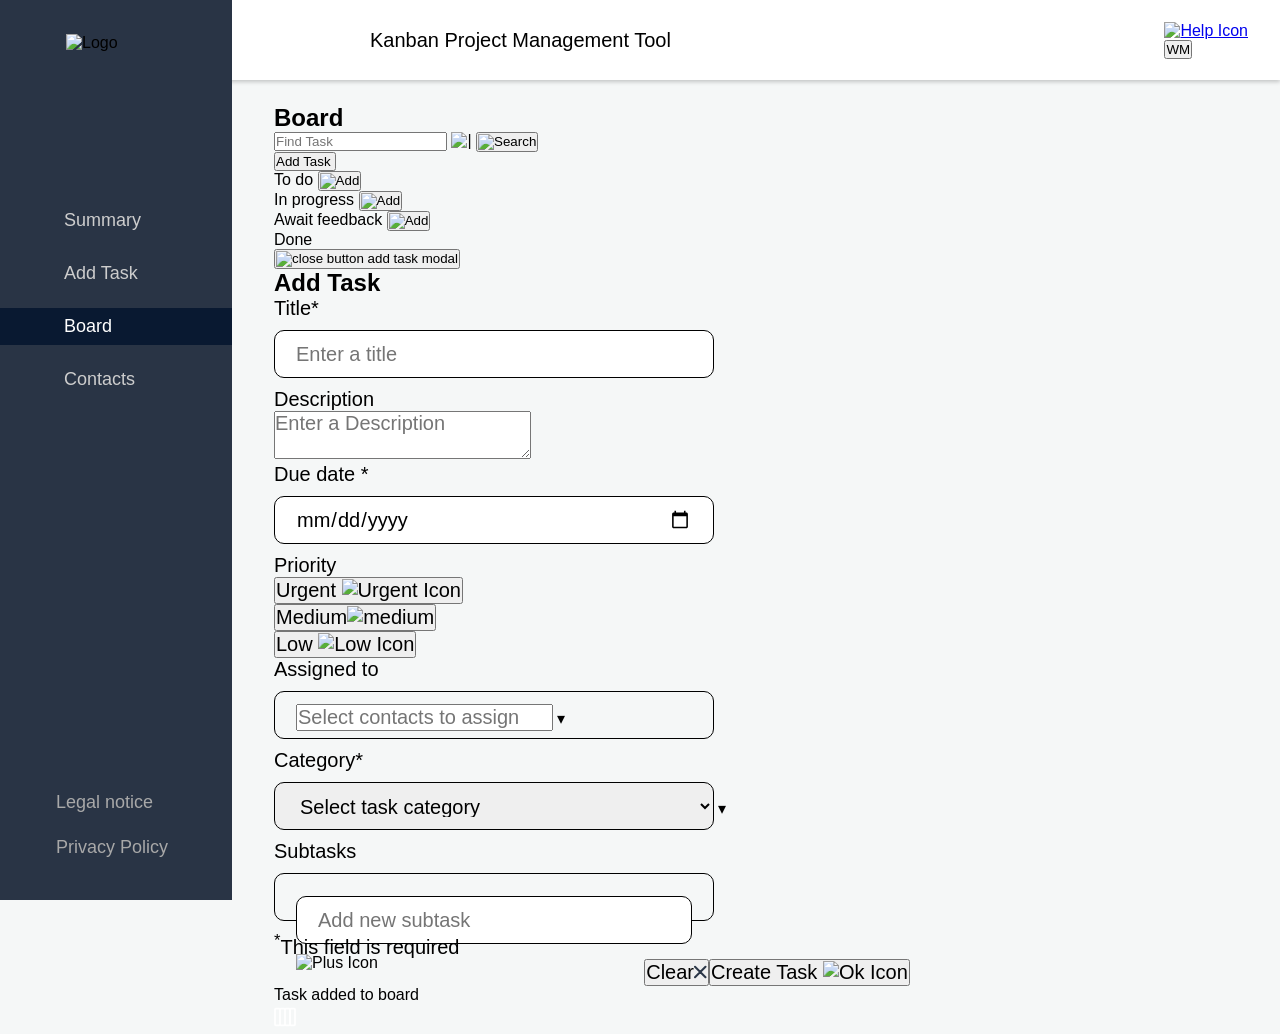
==== board.html @ de9bbe4c "delete wrong code by mistake" ====
<!DOCTYPE html>
<html lang="en">
  <head>
    <meta charset="UTF-8" />
    <meta name="viewport" content="width=device-width, initial-scale=1.0" />
    <title>Join - Board</title>
    <link rel="icon" href="../assets/img/logo/logo-dark.png" type="image/x-icon" />
    <link rel="stylesheet" href="./styles/colors.css">
    <link rel="stylesheet" href="./styles/board.css" />
    <link rel="stylesheet" href="./styles/big_card.css">
    <link rel="stylesheet" href="./styles/standard.css" />
    <link rel="stylesheet" href="./styles/board-card.css" />
    <link rel="stylesheet" href="./styles/board-drag-and-drop.css">
    <link rel="stylesheet" href="./styles/global.css" />
    <link rel="stylesheet" href="./styles/side_menu.css" />
    <link rel="stylesheet" href="./styles/add_task.css" />
    <link rel="stylesheet" href="./styles/media.css" />
    <link rel="stylesheet" href="./style.css" />
    <link rel="stylesheet" href="./styles/media-query-add-task.css" />
    <link rel="stylesheet" href="./styles/board-add-task-template.css" />
    <link rel="stylesheet" href="./styles/media-query-board.css" />
    <script src="./scripts/add-task-templates.js"></script>
    <script src="./scripts/firebase.js"></script>
    <script src="./scripts/input.js"></script>
    <script src="./scripts/side-menu.js"></script>
    <script src="./scripts/board-add-task-modal.js"></script>
    <script src="./scripts/board.js"></script>
    <script src="./scripts/big-card-templates.js"></script>
    <script src="./scripts/board-cards-templates.js"></script>
    <script src="./scripts/board-card.js"></script>
    <script src="./scripts/edit-add-task.js" defer></script>
    <script src="./scripts/big-card.js"></script>
    <script src="./scripts/board-drag-and-drop.js"></script>
    <script src="./script.js"></script>
    <script src="./scripts/add_task.js" defer></script>
    <script src="./scripts/add_task_button.js" defer></script>
    <script src="./scripts/edit-add-task-template.js"></script>
  </head>
  <body onload="loadTasksFromFirebase(); init();">
    <header>
      <!--Header content-->
      <div class="header-content">
        <div class="header-inner">
          <div class="logo-mobile d_none">
            <img src="./assets/img/logo/logo-dark.png" alt="Logo" />
          </div>
          <h1 class="header-title">Kanban Project Management Tool</h1>
          <div class="header-right">
            <div class="help-container" id="container-help">
              <a href="./help.html" class="help-icon">
                <img
                  src="./assets/img/icons/header-side-menu/help.png"
                  alt="Help Icon"
                />
              </a>
            </div>
            <div class="profile-container" id="container-profile">
              <button
                class="profile-btn"
                onclick="toggleProfileDropdown()"
                aria-label="Profile menu"
              >
                WM
              </button>
              <div id="dropdown-profile" class="profile-dropdown">
                <a href="./help.html" class="dropdown-item mobile-only d_none"
                  >Help</a
                >
                <a href="./legal-notice.html" class="dropdown-item">Legal Notice</a>
                <a href="./privacy-policy.html" class="dropdown-item">Privacy Policy</a>
                <a href="index.html" class="dropdown-item">Log out</a>
              </div>
            </div>
          </div>
        </div>
      </div>
   
  </header>
  <!--End of Header content-->
  <!--Side-menu-->
  <aside class="side-menu background-side-menu">
    <div class="logo-section">
      <img src="./assets/img/logo/logo-light.png" alt="Logo" class="logo-side-menu-img" />
    </div>

    <div class="menu-section">
      <a href="./summary.html" class="menu-item">
        <span class="menu-icon">
          <img src="./assets/img/icons/header-side-menu/summary.svg" alt="" />
        </span>
        <span>Summary</span>
      </a>
      <a href="./add_task.html" class="menu-item">
        <span class="menu-icon">
          <img src="./assets/img/icons/header-side-menu/add-task.svg" alt="" />
        </span>
        <span>Add Task</span>
      </a>
      <a href="./board.html" class="menu-item active">
        <span class="menu-icon">
          <img src="./assets/img/icons/header-side-menu/board.svg" alt="" />
        </span>
        <span>Board</span>
      </a>
      <a href="./add_contact.html" class="menu-item">
        <span class="menu-icon">
          <img src="./assets/img/icons/header-side-menu/contacts.svg" alt="" />
        </span>
        <span>Contacts</span>
      </a>
    </div>

    <div class="notice-side-menu">
      <a href="./legal-notice.html" class="menu-item menu-bottom">
        <span>Legal notice</span>
      </a>
      <a href="./privacy-policy.html" class="menu-item menu-bottom">
        <span>Privacy Policy</span>
      </a>
    </div>
  </aside>
  <!--End of Side-menu-->
  <main class="main-content">
    <section>
      <div class="header-board">
        <div class="header-title-container">
          <h1>Board</h1>
        </div>
        <div class="search-add-container">
          <div class="search-input-wrapper">
            <input type="text" id="searchInput" placeholder="Find Task" />
            <img class="search-divider" src="./assets/img/icons/board/search-line.svg" alt="|" />
            <button type="button" class="search-icon-btn" onclick="onSearchClick()">
              <img class="search-icon" src="./assets/img/icons/board/search.svg" alt="Search" />
            </button>
          </div>
          <button class="add-task-button" id="addTaskButton" onclick="showAddTask()">Add Task
            <img src="./assets/img/icons/board/add-task.svg" alt="">
          </button>
        </div>
        <button class="plus-add-task-button" id="plusAddTaskButton" onclick="showAddTask()" style="display:none;"
          aria-label="Add Task">
          <img src="./assets/img/icons/board/plus-add-task-mobile.svg" alt="Add Task" />
        </button>
      </div>
    </section>
    <section>
      <div class="drag-board">
        <div class="board-column" id="open">
          <div class="column-header">
            <span>To do</span>
            <button class="add-board-btn" onclick="addBoardTask('open')">
              <img src="./assets/img/icons/board/add-board.svg" alt="Add" />
            </button>
          </div>
          <div class="tasks-list" id="tasks-list-open"></div>
        </div>
        <div class="board-column" id="inprogress">
          <div class="column-header">
            <span>In progress</span>
            <button class="add-board-btn" onclick="addBoardTask('inprogress')">
              <img src="./assets/img/icons/board/add-board.svg" alt="Add" />
            </button>
          </div>
          <div class="tasks-list" id="tasks-list-inprogress"></div>
        </div>
        <div class="board-column" id="awaitfeedback">
          <div class="column-header">
            <span>Await feedback</span>
            <button class="add-board-btn" onclick="addBoardTask('awaitfeedback')">
              <img src="./assets/img/icons/board/add-board.svg" alt="Add" />
            </button>
          </div>
          <div class="tasks-list" id="tasks-list-awaitfeedback"></div>
        </div>
        <div class="board-column" id="done">
          <div class="column-header">
            <span>Done</span>
          </div>
          <!--rendered tasks -->
          <div class="tasks-list" id="tasks-list-done"></div>
        </div>
      </div>
    </section>
    <section>
      <!-- Modal für Add Task -->
      <div id="addTaskModal" class="add-task-modal">
        <div class="add-task-modal-content">
          <button class="add-task-modal-close padding-0" onclick="closeAddTaskModal()">
            <img src="./assets/img/icons/board/close.svg" alt="close button add task modal">
          </button>
          <div class="add-task-modal-inner" id="addTaskModalInner">
            <div class="wrapper flex flex-column align-center w-full max-w-1200">
              <div class="main-container w-full flex flex-column max-w-1200">
                <div class="add-task-section w-full max-w-1200 p-20 flex flex-column">
                  <div class="title-section w-full max-w-1200 flex">
                    <h1>Add Task</h1>
                  </div>
                  <form id="form-element" class="w-full flex flex-column ">
                    <div class="add-task-container w-full flex">
                      <div class="section-task-left w-full max-w-50">
                        <div class="title-task">
                          <p class="title-task font-bundle">Title<span class="star">*</span></p>
                          <label for="title-task" class="sr-only"></label>
                          <input
                            class="input-title-task font-bundle max-w-440 border-radius-10px input-bundle black-color"
                            id="title-task" name="title" type="text" placeholder="Enter a title">
                          <div class="error-container" id="title-error-border">
                            <div class="error-text d-none">This field is required</div>
                          </div>
                        </div>
                        <div class="decription-class">
                          <p class="font-bundle description-title">Description</p>
                          <label for="description" class="sr-only"></label>
                          <textarea class="textarea-task font-bundle w-full max-w-440 border-radius-10px"
                            name="description" id="task-description" placeholder="Enter a Description"></textarea>
                        </div>
                        <div class="date-task">
                          <p class="font-bundle w-full date">Due date <span class="star">*</span></p>
                          <label for="due-date" class="sr-only"></label>
                          <input class="font-bundle date-input-task input-bundle max-w-440 " id="task-date"
                            name="dueDate" type="date">
                          <div class="error-container" id="date-error-border">
                            <div id="error-info" class="error-text d-none">This field is required or the date in the
                              past</div>
                          </div>
                        </div>
                      </div>
                      <div class="pipe"></div>
                      <div class="section-task-right w-full max-w-50">
                        <p class="font-bundle">Priority</p>
                        <div class="btn-prio flex justify-start max-w-440">
                          <button id="urgent" class="font-bundle btn-prio-bundle border-radius-10px">Urgent <img
                              src="./assets/img/icons/add_task/urgent_icon.svg" alt="Urgent Icon"></button>
                          <button id="medium"
                            class="medium-btn btn-prio-bundle border-radius-10px font-bundle display-standard">Medium
                            <img id="medium-icon" src="./assets/img/icons/add_task/prio_medium_orange.svg"
                              alt="medium"></button>
                          <button id="low" class="font-bundle btn-prio-bundle border-radius-10px">Low <img
                              src="./assets/img/icons/add_task/low_Icon.svg" alt="Low Icon"></button>
                        </div>
                        <!-- Assigned -->
                        <div class="assigned-to">
                          <label class="font-bundle assigned-to">Assigned to</label>
                          <div class="custom-dropdown w-full" onclick="handleDropdownClick(event)">
                            <div
                              class="dropdown-input max-w-440 border-radius-10px input-bundle flex align-center justify-between bg-white"
                              onclick="toggleDropdown(event)">
                              <input class="font-bundle input-field" type="text" placeholder="Select contacts to assign"
                                id="search-input">
                              <span class="arrow">&#9662;</span>
                            </div>
                            <div class="dropdown-list w-full bg-white" id="contactList">
                              <div class="contact-item flex align-center justify-between border-radius-10px"></div>
                            </div>
                          </div>
                          <div id="selectedContacts" class="contact-selected flex"></div>
                        </div>
                        <div class="category-task select-wrapper">
                          <p class="font-bundle m-top">Category<span class="star">*</span></p>
                          <div class="select-container w-full max-w-440 black-color">
                            <select class="font-bundle input-bundle max-w-440 category-text black-color" name="category"
                              id="task-category" onfocus="rotateCategoryArrow(true)"
                              onblur="rotateCategoryArrow(false)">
                              <option value="" disabled selected hidden>Select task category</option>
                              <option value="Technical Task">Technical Task</option>
                              <option value="User Story">User Story</option>
                              <option value="Reminder Task">Reminder Task</option>
                            </select>
                            <span class="arrow p-16 " id="category-arrow">&#9662;</span>
                          </div>
                        </div>
                        <div class="subtask-container">
                          <p class="font-bundle m-top">Subtasks</p>
                          <!-- Zustand 1 -->
                          <div id="subtask-initial"
                            class="subtask-input-box input-bundle max-w-440 black-color flex align-center justify-between bg-white"
                            onclick="showSubtaskInput()">
                            <input class="add-subtask-input input-bundle font-bundle" type="text"
                              placeholder="Add new subtask" readonly>
                            <span id="open-subtask" class="icon plus">
                              <img src="assets/img/icons/add_task/add.svg" alt="Plus Icon">
                            </span>
                          </div>
                          <!-- Zustand 2 -->
                          <div id="subtask-active" class="subtask-input-box input-bundle max-w-440 d-none">
                            <input class="input-second font-bundle" type="text" id="subtask-input-second"
                              placeholder="Add new subtask">
                            <div class="icon-subtask-container display-standard">
                              <span id="cancel-subtask" class="icon cancel" onclick="cancelSubtaskInput()">
                                <img class="icon-task" src="assets/img/icons/add_task/delete.svg" alt="Cancel Icon">
                              </span>
                              <span id="confirm-subtask" class="icon confirm" onclick="confirmSubtaskInput()">
                                <img class="icon-task" src="assets/img/icons/add_task/check_noir.svg"
                                  alt="Confirm Icon">
                              </span>
                            </div>
                          </div>
                        </div>
                        <div id="subtask-output" class="output-subtask"></div>
                      </div>
                    </div>
                    <div class="section-task-under">
                      <div class="star-required flex justify-start align-center w-full">
                        <p class="required-task-text font-bundle"><sup class="star">*</sup>This field is required</p>
                      </div>
                    </div>
                    <div class="btn-clear-task-container display-standard w-full">
                      <button
                        class="btn-addtask-clear font-bundle display-standard w-full border-radius-10px p-16 bg-white"
                        type="reset" onclick="resetFormState()">Clear
                        <svg class="icon-close" width="13" height="14" viewBox="0 0 13 14" fill="none"
                          xmlns="http://www.w3.org/2000/svg">
                          <path
                            d="M6.24959 6.99984L11.4926 12.2428M1.00659 12.2428L6.24959 6.99984L1.00659 12.2428ZM11.4926 1.75684L6.24859 6.99984L11.4926 1.75684ZM6.24859 6.99984L1.00659 1.75684L6.24859 6.99984Z"
                            stroke="#2A3647" stroke-width="2" stroke-linecap="round" stroke-linejoin="round" />
                        </svg>
                      </button>
                      <button class="btn-addtask-create font-bundle w-full border-radius-10px p-16 white-color"
                        type="submit">Create Task
                        <img class="icon-task" src="assets/img/icons/add_task/check.svg" alt="Ok Icon">
                      </button>
                    </div>
                  </form>
                </div>
              </div>
            </div>
            <!-- End add Task section -->
          </div>
        </div>
      </div>
    </section>
    <section>
      <div id="task-message" class="task-message hidden">
        <div class="task-successful-info">
          <p class="task-successful-info-text">Task added to board</p>
          <svg width="22" height="26" viewBox="0 0 30 26" fill="none" xmlns="http://www.w3.org/2000/svg">
            <path
              d="M22.9575 2.73855L22.9575 23.1929C22.9569 23.7955 22.7173 24.3732 22.2912 24.7993C21.8651 25.2253 21.2874 25.465 20.6848 25.4656L16.1394 25.4656C15.5368 25.465 14.9591 25.2253 14.533 24.7993C14.1069 24.3732 13.8673 23.7955 13.8667 23.1929L13.8667 2.73855C13.8673 2.13597 14.1069 1.55825 14.533 1.13217C14.9591 0.706083 15.5368 0.466443 16.1394 0.465841L20.6848 0.46584C21.2874 0.466443 21.8651 0.706082 22.2912 1.13217C22.7173 1.55825 22.9569 2.13597 22.9575 2.73855ZM16.1394 23.1929L20.6848 23.1929L20.6848 2.73855L16.1394 2.73855L16.1394 23.1929ZM16.1394 2.73855L16.1394 23.1929C16.1388 23.7955 15.8992 24.3731 15.4731 24.7992C15.047 25.2253 14.4693 25.4649 13.8667 25.4655L9.32128 25.4655C8.71871 25.4649 8.14099 25.2253 7.7149 24.7992C7.28882 24.3731 7.04918 23.7954 7.04858 23.1928L7.04858 2.73852C7.04918 2.13595 7.28882 1.55823 7.7149 1.13214C8.14099 0.706058 8.71871 0.466423 9.32128 0.46582L13.8667 0.46582C14.4693 0.466422 15.047 0.706058 15.4731 1.13214C15.8992 1.55823 16.1388 2.13597 16.1394 2.73855ZM9.32128 23.1928L13.8667 23.1929L13.8667 2.73855L9.32128 2.73852L9.32128 23.1928ZM9.32128 2.73852L9.32128 23.1928C9.32068 23.7954 9.08104 24.3731 8.65496 24.7992C8.22887 25.2253 7.65115 25.4649 7.04858 25.4656L2.50317 25.4656C1.9006 25.4649 1.32288 25.2253 0.896793 24.7992C0.470708 24.3731 0.23107 23.7954 0.230469 23.1928L0.230468 2.73852C0.231069 2.13595 0.470707 1.55823 0.896792 1.13214C1.32288 0.706058 1.9006 0.466423 2.50317 0.46582L7.04858 0.46582C7.65115 0.466423 8.22887 0.706058 8.65496 1.13214C9.08104 1.55823 9.32068 2.13595 9.32128 2.73852ZM2.50317 23.1928L7.04858 23.1928L7.04858 2.73852L2.50317 2.73852L2.50317 23.1928Z"
              fill="white" />
            <path
              d="M29.7756 2.7388L29.7756 23.1931C29.775 23.7957 29.5354 24.3734 29.1093 24.7995C28.6832 25.2256 28.1055 25.4652 27.5029 25.4658L22.9575 25.4658C22.3549 25.4652 21.7772 25.2256 21.3511 24.7995C20.925 24.3734 20.6854 23.7955 20.6848 23.1929L20.6848 2.73855C20.6854 2.13597 20.925 1.5585 21.3511 1.13242C21.7772 0.706334 22.3549 0.466697 22.9575 0.466094L27.5029 0.466094C28.1055 0.466696 28.6832 0.706334 29.1093 1.13242C29.5354 1.5585 29.775 2.13622 29.7756 2.7388ZM22.9575 23.1929L27.5029 23.1931L27.5029 2.7388L22.9575 2.73855L22.9575 23.1929Z"
              fill="white" />
          </svg>
        </div>
      </div>
    </section>
  </main>

  <div id="big-card-container" class="d-none overlay-big-card" onclick="closeBigCardOverlay(event)">
    <div class="big-card-content"></div>
  </div>

  <div id="add-task-overlay" class="d-none overlay-add-task-big-card">
  <div class="add-task-content">
    <!-- dein Add-Task-Formular -->
    <div class="overlay-header">
      <button type="button" onclick="closeEditTaskOverlay()">X</button>
    </div>
    <!-- Rest vom Formular -->
  </div>
</div>



</body>

</html>
---- styles/standard.css ----
* {
    box-sizing: border-box;
    margin: 0;
    padding: 0;
    scroll-behavior: smooth;
}

@font-face {
    font-family: 'Inter';
    src: url('../assets/fonts/Inter-VariableFont_opsz\,wght.ttf') format('truetype');
}

body {
    font-family: 'Inter', sans-serif;
    background-color: #F5F7F7;
    text-decoration: none;
}

.d-none {
    display: none;
}

.display-standard {
    display: flex;
    justify-content: center;
    align-items: center;
}

/* css snippet addtask.html */
.font-bundle{
  font-size: 20px;
  font-family: 'Inter', sans-serif;
  font-weight: 400;
}
.input-bundle{
  width: 100%;
  max-width: 440px;
  height: 48px;
  border: 1px solid black;
  border-radius: 10px;
  margin:10px 0;
  padding:12px 21px;
}


/* Screenreader can read empty labels with this css style in label html */
.sr-only {
  position: absolute;
  width: 1px;
  height: 1px;
  padding: 0;
  overflow: hidden;
  clip: rect(0, 0, 0, 0);
  white-space: nowrap;
  border: 0;
}
---- styles/side_menu.css ----
/* Header styles */
.header-content {
    height: 80px;
    background-color: #ffffff;
    position: fixed;
    top: 0;
    left: 0;
    right: 0;
    z-index: 100;
    box-shadow: 0 2px 4px rgba(0, 0, 0, 0.2);
    display: flex;
    align-items: center;
    justify-content: center;
}

.header-inner {
    display: flex;
    align-items: center;
    justify-content: space-between;
    width: 100%;
    padding-left: calc(250px + 120px);
    padding-right: 32px;
}

.header-title {
    font-size: 20px;
    font-weight: 500;
    color: #000000;
    margin: 0;
}

.header-logo {
    height: 40px;
    width: auto;
}

.header-profile {
    display: flex;
    align-items: center;
    gap: 16px;
}

.profile-container {
    position: relative;
}

.help-container {
    position: relative;
}

.help-icon {
    cursor: pointer;
    transition: transform 0.3s ease;
}

.help-icon img {
    cursor: pointer;
    transition: transform 0.3s ease;
}

.help-icon img:hover {
    transform: scale(1.1);
}

.profile-img {
    width: 56px;
    height: 56px;
    border-radius: 50%;
    object-fit: cover;
    box-shadow: 0 0 0 3px #2A3647;
    cursor: pointer;
    display: block;
    flex-shrink: 0;
}

.profile-img:hover {
    background-color: #e2e6ec;
}

.profile-dropdown {
    position: absolute;
    top: 64px;
    right: 0;
    background-color: #2A3647;
    border-radius: 16px 0 16px 16px;
    padding: 4px;
    min-width: 96px;
    width: 120px;
    text-align: center;
    display: none;
    z-index: 300;
}

.profile-dropdown.show {
    display: block;
}

.help-dropdown {
    position: absolute;
    top: 52px;
    right: 0;
    background-color: #2A3647;
    border-radius: 16px 0 16px 16px;
    padding: 4px;
    min-width: 120px;
    width: 144px;
    text-align: center;
    display: none;
    z-index: 300;
}

.help-dropdown.show {
    display: block;
}

.dropdown-item {
    display: block;
    padding: 8px 16px;
    color: #CDCDCD;
    text-decoration: none;
    border-radius: 4px;
    transition: color 0.3s ease;
}

.dropdown-item:hover {
    color: white;
}


.side-menu {
    width: 232px;
    height: 100vh;
    position: fixed;
    top: 0;
    display: flex;
    flex-direction: column;
    z-index: 200;
    padding-top: 34px;
    padding-bottom: 34px;
}

.background-side-menu {
    background-color: #293445;
}

.logo-section {
    display: flex;
    justify-content: center;
    margin-bottom: 120px;
}

.logo-side-menu-img {
    width: 100px;
    height: 120px;
}

.icons-side-menu:hover {
    background-color: #2A3647;
}

.menu-section {
    flex-grow: 1;
    display: flex;
    flex-direction: column;
    gap: 16px;
    font-size: 18px;
    padding-left: 56px;
    padding-right: 56px;
    height: 229px;
}

.menu-item {
    display: flex;
    align-items: center;
    gap: 8px;
    padding: 8px 56px;
    color: #CDCDCD;
    text-decoration: none;
    transition: background-color 0.3s ease;
    margin: 0 -56px;
}

.menu-icon img {
    display: flex;
    align-items: center;
}


.menu-item img:hover {
    filter: brightness(0) invert(1);
}

.menu-item img:active {
    filter: brightness(0) invert(1);
}

.menu-bottom {
    display: flex;
    align-items: center;
    padding: 8px 56px;
    color: #A8A8A8;
    text-decoration: none;
    transition: background-color 0.3s ease;
    margin: 0 -56px;

}

.menu-item:hover {
    background-color: #091931;
    color: white;
}

.menu-item:hover img {
    filter: brightness(0) invert(1);
}

.menu-item.active {
    background-color: #091931;
    color: white;
}

.menu-item.active img {
    filter: brightness(0) invert(1);
}

.menu-item.active:hover {
    background-color: #091931;
}

.menu-icon {
    font-size: 18px;
    width: auto;
    text-align: center;
}

.d_none {
    display: none;
}

.notice-side-menu {
    margin-top: auto;
    font-size: 18px;
    display: flex;
    flex-direction: column;
    gap: 8px;
    padding: 0 56px;
}



/* Main content spacing */
.main-content {
    margin-top: 104px; /* 80px header + 24px spacing */
    margin-left: 274px; /* 250px sidebar + 24px spacing */
    padding: 0;
}




/* Mobile styles */
@media (max-width: 1280px) {
    .logo-section {
        margin-bottom: 48px;
    }
}


@media (max-width: 1000px) {
    .header-inner {
        padding-left: 32px;
        padding-right: 32px;
    }

    .logo-mobile img {
        height: 40px;
        width: auto;
    }

    .side-menu {
        width: 100%;
        height: 80px;
        position: fixed;
        bottom: 0;
        top: auto;
        flex-direction: row;
        justify-content: center;
        background-color: #293445;
        padding: 0;
        z-index: 200;
    }

    .logo-section {
        display: none;
    }

    .menu-section {
        flex-direction: row;
        justify-content: center;
        gap: 16px;
        padding: 0 8px;
        flex-grow: 0;
        font-size: 16px;
    }

    .menu-item {
        flex-direction: column;
        gap: 8px;
        padding: 16px 12px;
        margin: 0 4px;
        text-align: center;
        min-width: 64px;
        width: 80px;
        height: 100%;
        display: flex;
        justify-content: center;
        align-items: center;
        position: relative;
        font-size: 14px;
        line-height: 1.2;
        white-space: nowrap;
        overflow: hidden;
        text-overflow: ellipsis;
    }

    .menu-item:hover {
        background-color: #091931;
        color: white;
        margin: 0 4px;
        height: 100%;
    }

    .menu-item.active:hover {
        margin: 0 4px;
        height: 100%;
    }

    .notice-side-menu {
        display: none;
    }

    .main-content {
        margin-top: 104px; /* 80px header + 24px spacing */
        margin-left: 24px;
        margin-right: 24px;
        margin-bottom: 96px; /* Space for mobile footer */
    }

    .profile-dropdown {
        top: 64px;
        right: 0;
        background-color: #2A3647;
        border-radius: 16px 0 16px 16px;
        padding: 4px;
        min-width: 120px;
        width: 160px;
        text-align: center;
        display: none;
        z-index: 300;
    }

    .help-container {
        display: none;
    }



    .d_none {
        display: block;
    }
}

/* Small mobile styles */
@media (max-width: 480px) {
    .header-inner {
        padding-left: 16px;
        padding-right: 16px;
    }

    .header-title {
        display: none;
    }

    .profile-img {
        width: 40px;
        height: 40px;
        box-shadow: 0 0 0 2px #2A3647;
    }

    .main-content {
        margin-left: 16px;
        margin-right: 16px;
        margin-bottom: 80px;
    }


    .side-menu {
        display: flex;
        justify-content: center;
        height: 64px;
    }

    .menu-section {
        flex-direction: row;
        justify-content: space-between;
        flex-grow: 0;
        font-size: 16px;
        padding: 0 8px;
        width: 100%;
        max-width: 400px;
    }

    .menu-item {
        padding: 16px 8px;
        margin: 0;
        min-width: 48px;
        width: auto;
        flex: 1;
        max-width: 80px;
        height: 100%;
        font-size: 12px;
        line-height: 1.2;
        white-space: nowrap;
        overflow: hidden;
        text-overflow: ellipsis;
        flex-direction: column;
        gap: 8px;
        text-align: center;
        display: flex;
        justify-content: center;
        align-items: center;
    }

    .menu-item:hover {
        background-color: #091931;
        color: white;
        margin: 0;
        height: 100%;
    }

    .menu-item.active:hover {
        background-color: #091931;
        margin: 0;
        height: 100%;
    }


    .profile-container {
        right: 8px;
    }

    .profile-dropdown {
        top: 60px;
        right: 0;
        background-color: #2A3647;
        border-radius: 16px 0 16px 16px;
        padding: 4px;
        min-width: 120px;
        width: 160px;
        text-align: center;
        display: none;
        z-index: 300;
    }
}
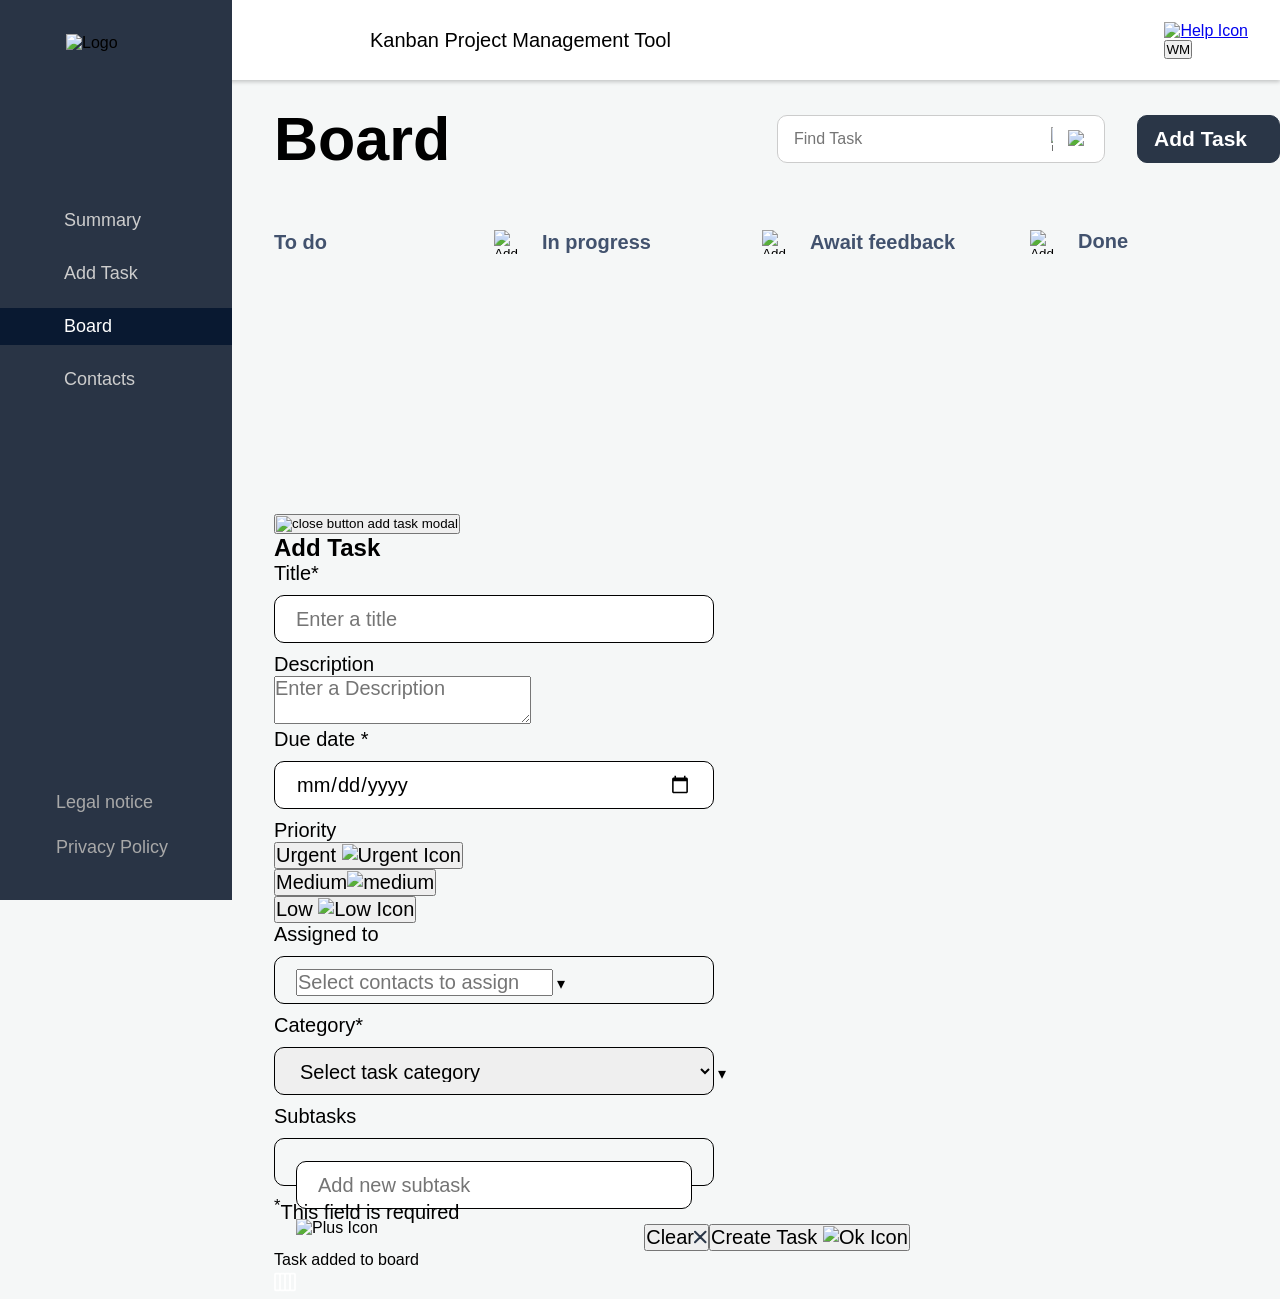
==== commit ec188841: "Merge 88f997b0da751b4cabbca21fa0d132738f8df096 into fa23838bbe8dc0cc0fe951e86210b38778e924bc" ====
--- a/board.html
+++ b/board.html
@@ -19,6 +19,7 @@
     <link rel="stylesheet" href="./styles/media-query-add-task.css" />
     <link rel="stylesheet" href="./styles/board-add-task-template.css" />
     <link rel="stylesheet" href="./styles/media-query-board.css" />
+    <script src="./scripts/template.js"></script>
     <script src="./scripts/add-task-templates.js"></script>
     <script src="./scripts/firebase.js"></script>
     <script src="./scripts/input.js"></script>
@@ -28,15 +29,14 @@
     <script src="./scripts/big-card-templates.js"></script>
     <script src="./scripts/board-cards-templates.js"></script>
     <script src="./scripts/board-card.js"></script>
-    <script src="./scripts/edit-add-task.js" defer></script>
     <script src="./scripts/big-card.js"></script>
-    <script src="./scripts/board-drag-and-drop.js"></script>
+    <script src="./scripts/board-drag-and-drop-sample.js"></script>
     <script src="./script.js"></script>
     <script src="./scripts/add_task.js" defer></script>
     <script src="./scripts/add_task_button.js" defer></script>
     <script src="./scripts/edit-add-task-template.js"></script>
   </head>
-  <body onload="loadTasksFromFirebase(); init();">
+  <body onload="loadTasksFromFirebase()">
     <header>
       <!--Header content-->
       <div class="header-content">
@@ -74,7 +74,7 @@
           </div>
         </div>
       </div>
-   
+    </div>
   </header>
   <!--End of Header content-->
   <!--Side-menu-->
@@ -146,7 +146,7 @@
     </section>
     <section>
       <div class="drag-board">
-        <div class="board-column" id="open">
+        <div class="board-column" id="open" data-column-index="0">
           <div class="column-header">
             <span>To do</span>
             <button class="add-board-btn" onclick="addBoardTask('open')">
@@ -155,7 +155,7 @@
           </div>
           <div class="tasks-list" id="tasks-list-open"></div>
         </div>
-        <div class="board-column" id="inprogress">
+        <div class="board-column" id="inprogress"  data-column-index="1">
           <div class="column-header">
             <span>In progress</span>
             <button class="add-board-btn" onclick="addBoardTask('inprogress')">
@@ -164,7 +164,7 @@
           </div>
           <div class="tasks-list" id="tasks-list-inprogress"></div>
         </div>
-        <div class="board-column" id="awaitfeedback">
+        <div class="board-column" id="awaitfeedback"  data-column-index="2">
           <div class="column-header">
             <span>Await feedback</span>
             <button class="add-board-btn" onclick="addBoardTask('awaitfeedback')">
@@ -173,7 +173,7 @@
           </div>
           <div class="tasks-list" id="tasks-list-awaitfeedback"></div>
         </div>
-        <div class="board-column" id="done">
+        <div class="board-column" id="done"  data-column-index="3">
           <div class="column-header">
             <span>Done</span>
           </div>
@@ -347,20 +347,13 @@
     </section>
   </main>
 
-  <div id="big-card-container" class="d-none overlay-big-card" onclick="closeBigCardOverlay(event)">
+  <div id="big-card-container" class="d-none overlay-big-card">
     <div class="big-card-content"></div>
   </div>
 
   <div id="add-task-overlay" class="d-none overlay-add-task-big-card">
-  <div class="add-task-content">
-    <!-- dein Add-Task-Formular -->
-    <div class="overlay-header">
-      <button type="button" onclick="closeEditTaskOverlay()">X</button>
-    </div>
-    <!-- Rest vom Formular -->
+    <div class="add-task-content"><!-- Dein Add-Task-Formular --></div>
   </div>
-</div>
-
 
 
 </body>
--- a/styles/board.css
+++ b/styles/board.css
@@ -0,0 +1,379 @@
+/* * {
+    border: 1px solid red;
+} */
+
+.board-design {
+	background: #ff7a00;
+}
+
+.board-sales {
+	background: #fc71fe;
+}
+
+.board-backoffice {
+	background: #23d8c1;
+}
+
+.board-marketing {
+	background: #0038fd;
+}
+
+.board-media {
+	background: #ffc900;
+}
+
+/* Main content area */
+.main-content {
+	margin-left: 232px; /* Sidebar width */
+	margin-top: 96px;
+	padding: 64px;
+	box-sizing: border-box;
+}
+
+.header-board {
+	display: flex;
+	justify-content: space-between;
+	align-items: center;
+}
+
+.header-title-container {
+	flex: 50%;
+}
+
+.header-title-container h1 {
+	font-size: 61px;
+	font-weight: 700;
+}
+
+.search-add-container {
+	display: flex;
+	align-items: center;
+	gap: 32px;
+	position: relative;
+	margin-left: 0;
+	flex: 50%;
+	justify-content: flex-start;
+}
+
+.search-input-wrapper {
+	position: relative;
+	max-width: 500px;
+	flex: 70%;
+	min-width: 0;
+}
+
+.search-input-wrapper img {
+	gap: 16px;
+}
+
+.search-input-wrapper input {
+	width: 100%;
+	height: 48px;
+	border-radius: 10px;
+	border: 1px solid #ccc;
+	padding: 8px 56px 8px 16px; /* extra right padding for icons */
+	font-size: 16px;
+	box-sizing: border-box;
+	background-size: 20px 20px;
+	transition: border-color 0.2s;
+}
+
+.search-input-wrapper .search-divider {
+	position: absolute;
+	right: 52px;
+	top: 50%;
+	transform: translateY(-50%);
+	height: 24px;
+	width: 2px;
+	pointer-events: none;
+}
+
+.search-input-wrapper .search-icon-btn {
+	position: absolute;
+	right: 12px;
+	top: 50%;
+	transform: translateY(-50%);
+	height: 32px;
+	width: 32px;
+	background: none;
+	border: none;
+	padding: 0;
+	margin: 0;
+	display: flex;
+	align-items: center;
+	justify-content: center;
+	cursor: pointer;
+	z-index: 2;
+}
+
+.search-input-wrapper .search-icon-btn:hover {
+	background-color: #f0f0f0;
+	border-radius: 50%;
+}
+
+.search-input-wrapper .search-icon-btn:hover img {
+	transform: scale(1.05);
+}
+
+.search-input-wrapper .search-icon {
+	height: 17.58px;
+	width: 17.58px;
+	pointer-events: none;
+}
+
+.search-add-container input:hover {
+	color: #999;
+}
+
+.search-add-container input:focus {
+	border: 1px solid #29abe2;
+	outline: none;
+}
+
+.dropdown-list input {
+	width: auto !important;
+}
+
+.add-task-button:hover {
+	background: #29abe2;
+	border-color: #29abe2;
+	box-shadow: 0px 4px 4px 0px #00000040;
+}
+
+.add-task-button {
+	background-color: #2a3647;
+	border: 1px solid #2a3647;
+	border-radius: 10px;
+	gap: 4px;
+	font-size: 21px;
+	font-weight: 700;
+	text-wrap: nowrap;
+	display: flex;
+	flex: 30%;
+	align-items: center;
+	justify-content: space-between;
+	max-width: 160px;
+	height: 48px;
+	color: white;
+	padding: 8px 16px;
+	cursor: pointer;
+}
+
+.plus-add-task-button {
+	display: none;
+	position: absolute;
+	right: 0;
+	top: 0;
+	background: #2a3647;
+	border: none;
+	border-radius: 10px;
+	width: 40px;
+	height: 40px;
+	display: flex;
+	align-items: center;
+	justify-content: center;
+	cursor: pointer;
+	z-index: 10;
+}
+
+.plus-add-task-button img {
+	width: 32px;
+	height: 32px;
+}
+
+/* Drag and drop areas */
+
+/* Tasks-List für Board: Task-Cards untereinander */
+.tasks-list {
+	display: flex;
+	flex-direction: column;
+	gap: 16px;
+	width: 100%;
+	margin-top: 0;
+	margin-bottom: 0;
+	justify-content: flex-start;
+	align-items: center;
+	min-height: 50px;
+}
+
+/* Drop-Vorschau Elemente */
+.drop-preview {
+	height: 60px;
+	background: rgba(41, 171, 226, 0.1);
+	border: 2px dashed #29abe2;
+	border-radius: 12px;
+	display: flex;
+	align-items: center;
+	justify-content: center;
+	margin: 8px 0;
+	font-size: 14px;
+	color: #29abe2;
+	font-weight: 500;
+	width: 100%;
+	animation: fadeIn 0.2s ease-in-out;
+}
+
+.insert-preview {
+	height: 4px;
+	background: #29abe2;
+	border-radius: 2px;
+	margin: 4px 0;
+	width: 100%;
+	animation: slideIn 0.2s ease-in-out;
+}
+
+@keyframes fadeIn {
+	from {
+		opacity: 0;
+		transform: translateY(-10px);
+	}
+
+	to {
+		opacity: 1;
+		transform: translateY(0);
+	}
+}
+
+@keyframes slideIn {
+	from {
+		width: 0;
+	}
+
+	to {
+		width: 100%;
+	}
+}
+
+.drag-board {
+	display: grid;
+	grid-template-columns: repeat(4, 1fr);
+	gap: 24px;
+	margin-top: 40px;
+	max-width: 1058px;
+	align-items: flex-start;
+}
+
+.board-column {
+	display: flex;
+	flex-direction: column;
+	border-radius: 12px;
+	box-sizing: border-box;
+	position: relative;
+	min-height: 300px; /* optional: für bessere Optik */
+}
+
+.column-header {
+	display: flex;
+	justify-content: space-between;
+	align-items: center;
+	font-size: 20px;
+	font-weight: 700;
+	width: 244px;
+	padding: 16px 0;
+	color: #42526e;
+}
+
+.add-board-btn {
+	background: none;
+	border: none;
+	cursor: pointer;
+	padding: 0;
+	display: flex;
+	align-items: center;
+}
+
+.add-board-btn img {
+	width: 24px;
+	height: 24px;
+}
+
+.add-board-btn img:hover {
+	filter: brightness(0) saturate(100%) invert(62%) sepia(79%) saturate(747%)
+		hue-rotate(163deg) brightness(97%) contrast(92%);
+}
+
+.add-board-btn:active {
+	transform: scale(1.08);
+	transition: transform 0.1s;
+	filter: brightness(0) saturate(100%) invert(8%) sepia(17%) saturate(1816%)
+		hue-rotate(196deg) brightness(98%) contrast(92%);
+}
+
+.board-column:last-child .add-board-btn {
+	display: none;
+}
+
+.empty-msg {
+	display: flex;
+	justify-content: center;
+	align-items: center;
+	height: 48px;
+	width: 246px;
+	background: #e7e7e7;
+	border: 1px dashed #a8a8a8;
+	border-radius: 10px;
+	box-shadow: 0px 0px 4px 0px #00000029;
+	color: #a8a8a8;
+	font-size: 16px;
+	font-weight: 500;
+	pointer-events: none;
+}
+
+.drag-area {
+	height: 48px;
+	background: #e7e7e7;
+	border: 1px dashed #a8a8a8;
+	border-radius: 10px;
+	margin-bottom: 24px;
+	display: flex;
+	align-items: center;
+	width: 246px;
+	box-shadow: 0px 0px 4px 0px #00000029;
+	justify-content: center;
+	position: relative;
+	top: 0;
+	left: 0;
+	transform: none;
+	margin-bottom: 0;
+	margin-top: 0;
+	z-index: 0;
+}
+
+.drag-area.hide {
+	opacity: 0;
+	pointer-events: none;
+}
+
+.drag-area-highlight {
+	background-color: rgba(0, 0, 0, 0.2);
+}
+
+.task-card {
+	background-color: white;
+	border-radius: 24px;
+	box-shadow: 0px 0px 10px 3px #00000014;
+	padding: 16px;
+	min-width: 252px;
+	display: flex;
+	flex-direction: column;
+	box-sizing: border-box;
+	position: relative;
+	z-index: 1;
+}
+
+.no-tasks-message {
+	position: absolute;
+	left: 0;
+	top: 0;
+	width: 100%;
+	height: 100%;
+	display: flex;
+	align-items: center;
+	justify-content: center;
+	color: #a8a8a8;
+	font-size: 16px;
+	font-weight: 500;
+	pointer-events: none;
+	background: transparent;
+	z-index: 1;
+}
--- a/styles/board-drag-and-drop.css
+++ b/styles/board-drag-and-drop.css
@@ -0,0 +1,35 @@
+/* Drag & Drop Styles */
+.valid-drop-zone {
+    background-color: transparent !important;
+    border: 1px dashed #A8A8A8 !important; 
+    border-radius: 24px;
+}
+
+.board-card[draggable="true"] {
+    cursor: pointer;
+    transition: transform 0.2s ease, opacity 0.2s ease;
+}
+
+.board-card[draggable="true"]:hover {
+    transform: translateY(-2px);
+    box-shadow: 0px 4px 12px rgba(0, 0, 0, 0.15);
+}
+
+.board-card.dragging {
+    opacity: 0.5;
+    transform: rotate(5deg);
+    cursor: grabbing;
+}
+
+.drag-over {
+    background-color: #E7E7E7 !important;
+}
+
+.placeholder {
+	width: 252px;
+	height: 263px;
+	border: 1px dashed grey;
+	border-radius: 10px;
+	justify-self: center;
+	margin: 0 auto;
+}
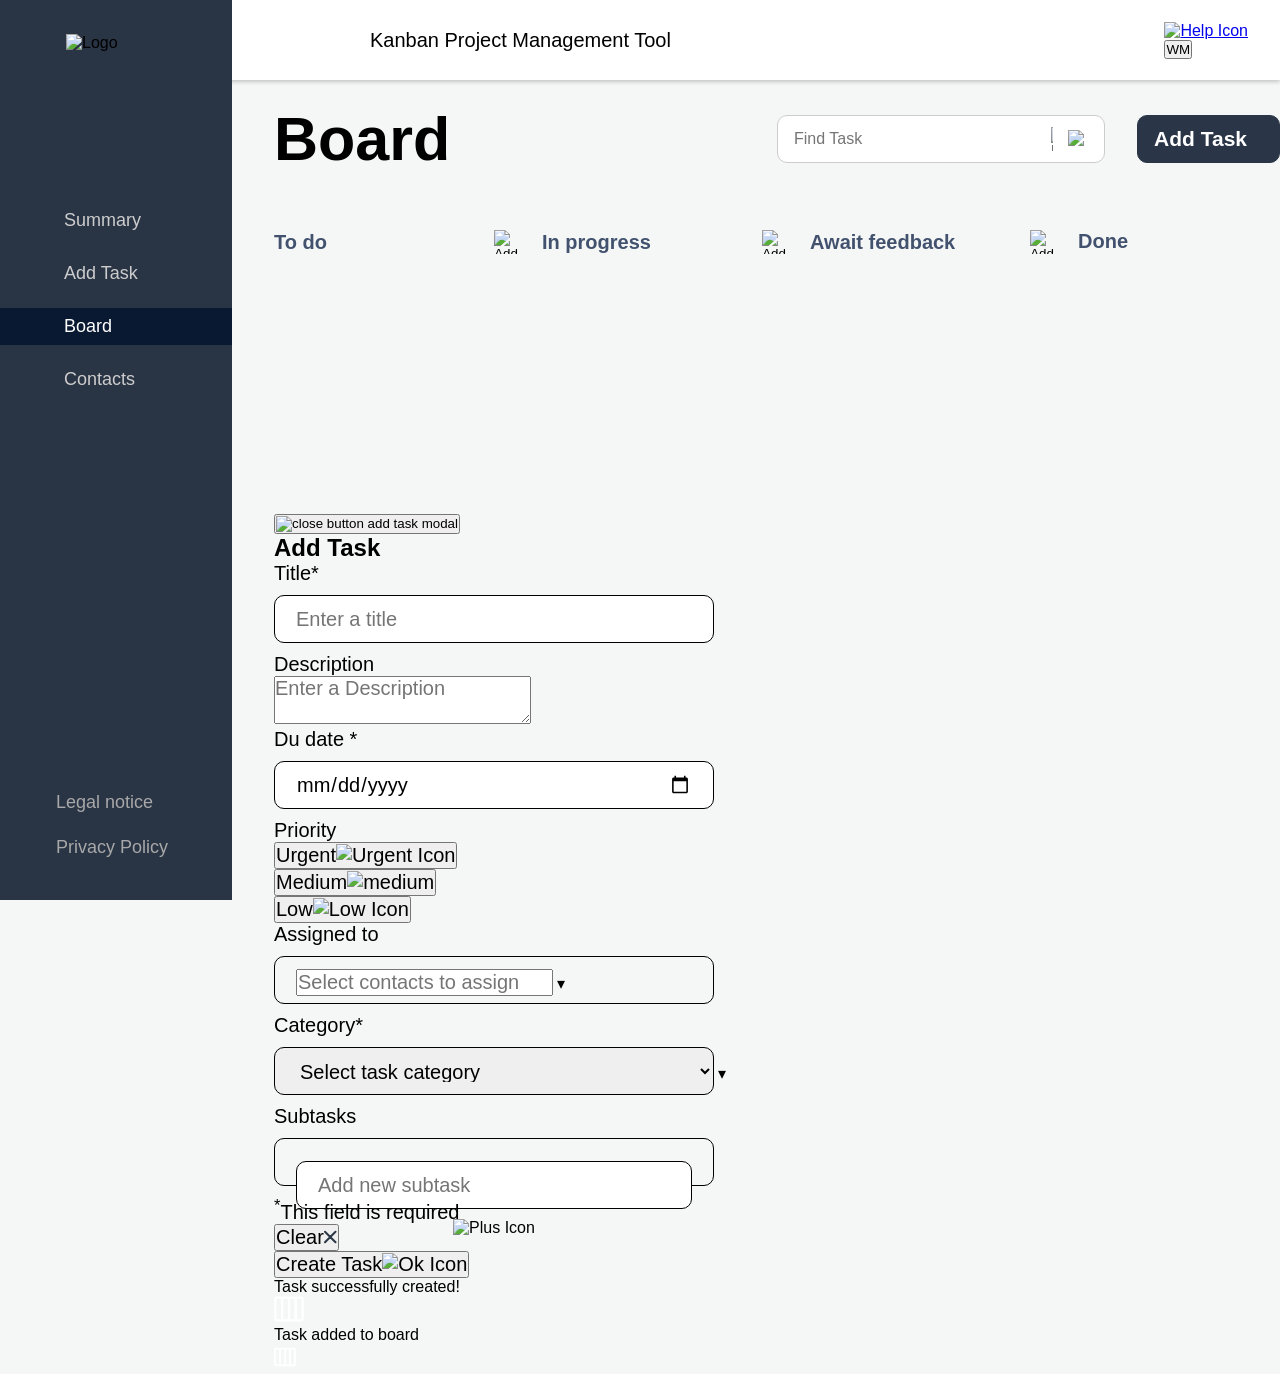
==== commit 2f16d2d5: "Merge 50fa28fb76e26d6a27fc064a2d3ce34799ef5488 into 91a4e256f648d6947017d0e6b08d7295f7c6d7a0" ====
--- a/board.html
+++ b/board.html
@@ -1,75 +1,73 @@
 <!DOCTYPE html>
 <html lang="en">
-  <head>
-    <meta charset="UTF-8" />
-    <meta name="viewport" content="width=device-width, initial-scale=1.0" />
-    <title>Join - Board</title>
-    <link rel="icon" href="../assets/img/logo/logo-dark.png" type="image/x-icon" />
-    <link rel="stylesheet" href="./styles/colors.css">
-    <link rel="stylesheet" href="./styles/board.css" />
-    <link rel="stylesheet" href="./styles/big_card.css">
-    <link rel="stylesheet" href="./styles/standard.css" />
-    <link rel="stylesheet" href="./styles/board-card.css" />
-    <link rel="stylesheet" href="./styles/board-drag-and-drop.css">
-    <link rel="stylesheet" href="./styles/global.css" />
-    <link rel="stylesheet" href="./styles/side_menu.css" />
-    <link rel="stylesheet" href="./styles/add_task.css" />
-    <link rel="stylesheet" href="./styles/media.css" />
-    <link rel="stylesheet" href="./style.css" />
-    <link rel="stylesheet" href="./styles/media-query-add-task.css" />
-    <link rel="stylesheet" href="./styles/board-add-task-template.css" />
-    <link rel="stylesheet" href="./styles/media-query-board.css" />
-    <script src="./scripts/template.js"></script>
-    <script src="./scripts/add-task-templates.js"></script>
-    <script src="./scripts/firebase.js"></script>
-    <script src="./scripts/input.js"></script>
-    <script src="./scripts/side-menu.js"></script>
-    <script src="./scripts/board-add-task-modal.js"></script>
-    <script src="./scripts/board.js"></script>
-    <script src="./scripts/big-card-templates.js"></script>
-    <script src="./scripts/board-cards-templates.js"></script>
-    <script src="./scripts/board-card.js"></script>
-    <script src="./scripts/big-card.js"></script>
-    <script src="./scripts/board-drag-and-drop-sample.js"></script>
-    <script src="./script.js"></script>
-    <script src="./scripts/add_task.js" defer></script>
-    <script src="./scripts/add_task_button.js" defer></script>
-    <script src="./scripts/edit-add-task-template.js"></script>
-  </head>
-  <body onload="loadTasksFromFirebase()">
-    <header>
-      <!--Header content-->
-      <div class="header-content">
-        <div class="header-inner">
-          <div class="logo-mobile d_none">
-            <img src="./assets/img/logo/logo-dark.png" alt="Logo" />
-          </div>
-          <h1 class="header-title">Kanban Project Management Tool</h1>
-          <div class="header-right">
-            <div class="help-container" id="container-help">
-              <a href="./help.html" class="help-icon">
-                <img
-                  src="./assets/img/icons/header-side-menu/help.png"
-                  alt="Help Icon"
-                />
-              </a>
-            </div>
-            <div class="profile-container" id="container-profile">
-              <button
-                class="profile-btn"
-                onclick="toggleProfileDropdown()"
-                aria-label="Profile menu"
-              >
-                WM
-              </button>
-              <div id="dropdown-profile" class="profile-dropdown">
-                <a href="./help.html" class="dropdown-item mobile-only d_none"
-                  >Help</a
-                >
-                <a href="./legal-notice.html" class="dropdown-item">Legal Notice</a>
-                <a href="./privacy-policy.html" class="dropdown-item">Privacy Policy</a>
-                <a href="index.html" class="dropdown-item">Log out</a>
-              </div>
+
+<head>
+  <meta charset="UTF-8" />
+  <meta name="viewport" content="width=device-width, initial-scale=1.0" />
+  <title>Join - Board</title>
+  <link rel="icon" href="../assets/img/logo/logo-dark.png" type="image/x-icon" />
+  <link rel="stylesheet" href="./styles/standard.css" />
+  <link rel="stylesheet" href="./styles/colors.css" />
+  <link rel="stylesheet" href="./styles/global.css" />
+  <link rel="stylesheet" href="./styles/board.css" />
+  <link rel="stylesheet" href="./styles/big-card.css" />
+  <link rel="stylesheet" href="./styles/board-card.css" />
+  <link rel="stylesheet" href="./styles/board-drag-and-drop.css" />
+  <link rel="stylesheet" href="./styles/side_menu.css" />
+  <link rel="stylesheet" href="./styles/add-task.css" />
+  <link rel="stylesheet" href="./styles/add-task-assigned-subtasks.css" />
+  <link rel="stylesheet" href="./styles/edit-task-template.css" />
+  <link rel="stylesheet" href="./styles/media.css" />
+  <link rel="stylesheet" href="./style.css" />
+  <link rel="stylesheet" href="./styles/AllMediaQueries/media-query-add-task.css" />
+  <link rel="stylesheet" href="./styles/board-add-task-template.css" />
+  <link rel="stylesheet" href="./styles/AllMediaQueries/media-query-board.css" />
+  <script src="./script.js"></script>
+  <script src="./scripts/template.js"></script>
+  <script src="./scripts/add-task-templates.js"></script>
+  <script src="./scripts/firebase.js"></script>
+  <script src="./scripts/input.js"></script>
+  <script src="./scripts/side-menu.js"></script>
+  <script src="./scripts/board-add-task-modal.js"></script>
+  <script src="./scripts/board.js"></script>
+  <script src="./scripts/big-card.js"></script>
+  <script src="./scripts/big-card-templates.js"></script>
+  <script src="./scripts/board-cards-templates.js"></script>
+  <script src="./scripts/board-card.js"></script>
+  <script src="./scripts/board-mobile-drag-and-drop.js"></script>
+  <script src="./scripts/board-drag-and-drop-sample2.js"></script>
+  <script src="./scripts/add-task.js" defer></script>
+  <script src="./scripts/add-task-button.js" defer></script>
+  <script src="./scripts/add-task-category-subtasks.js" defer></script>
+  <script src="./scripts/search.js" defer></script>
+  <script src="./scripts/edit-add-task-template.js"></script>
+  <script src="./scripts/edit-add-task.js"></script>
+
+</head>
+
+
+<body onload="initBoardView()">
+  <header>
+    <!--Header content-->
+    <div class="header-content">
+      <div class="header-inner">
+        <div class="logo-mobile d_none">
+          <img src="./assets/img/logo/logo-dark.png" alt="Logo" />
+        </div>
+        <h1 class="header-title">Kanban Project Management Tool</h1>
+        <div class="header-right">
+          <div class="help-container" id="container-help">
+            <a href="./help.html" class="help-icon">
+              <img src="./assets/img/icons/header-side-menu/help.png" alt="Help Icon" />
+            </a>
+          </div>
+          <div class="profile-container" id="container-profile">
+            <button class="profile-btn" onclick="toggleProfileDropdown()" aria-label="Profile menu">WM</button>
+            <div id="dropdown-profile" class="profile-dropdown">
+              <a href="./help.html" class="dropdown-item mobile-only d_none">Help</a>
+              <a href="./legal-notice.html" class="dropdown-item">Legal Notice</a>
+              <a href="./privacy-policy.html" class="dropdown-item">Privacy Policy</a>
+              <a href="index.html" class="dropdown-item">Log out</a>
             </div>
           </div>
         </div>
@@ -90,7 +88,7 @@
         </span>
         <span>Summary</span>
       </a>
-      <a href="./add_task.html" class="menu-item">
+      <a href="./add-task.html" class="menu-item">
         <span class="menu-icon">
           <img src="./assets/img/icons/header-side-menu/add-task.svg" alt="" />
         </span>
@@ -109,7 +107,6 @@
         <span>Contacts</span>
       </a>
     </div>
-
     <div class="notice-side-menu">
       <a href="./legal-notice.html" class="menu-item menu-bottom">
         <span>Legal notice</span>
@@ -126,20 +123,22 @@
         <div class="header-title-container">
           <h1>Board</h1>
         </div>
-        <div class="search-add-container">
-          <div class="search-input-wrapper">
-            <input type="text" id="searchInput" placeholder="Find Task" />
-            <img class="search-divider" src="./assets/img/icons/board/search-line.svg" alt="|" />
-            <button type="button" class="search-icon-btn" onclick="onSearchClick()">
-              <img class="search-icon" src="./assets/img/icons/board/search.svg" alt="Search" />
+          <div class="search-add-container">
+            <div class="search-input-wrapper">
+              <input type="text" id="searchInput" placeholder="Find Task" />
+              <img class="search-divider" src="./assets/img/icons/board/search-line.svg" alt="|" />
+              <button type="button" class="search-icon-btn" onclick="onSearchClick()">
+                <img class="search-icon" src="./assets/img/icons/board/search.svg" alt="Search" />
+              </button>
+              <span class="search-empty-message d-none" id="search-empty-message">No tasks found!</span>
+            </div>
+            <button class="add-task-button" id="addTaskButton" onclick="addTaskBoard('to-do')">
+              Add Task
+              <img src="./assets/img/icons/board/add-task.svg" alt="" />
             </button>
           </div>
-          <button class="add-task-button" id="addTaskButton" onclick="showAddTask()">Add Task
-            <img src="./assets/img/icons/board/add-task.svg" alt="">
-          </button>
-        </div>
-        <button class="plus-add-task-button" id="plusAddTaskButton" onclick="showAddTask()" style="display:none;"
-          aria-label="Add Task">
+        <button class="plus-add-task-button" id="plusAddTaskButton" onclick="addTaskBoard('to-do')"
+          style="display: none" aria-label="Add Task">
           <img src="./assets/img/icons/board/plus-add-task-mobile.svg" alt="Add Task" />
         </button>
       </div>
@@ -149,31 +148,31 @@
         <div class="board-column" id="open" data-column-index="0">
           <div class="column-header">
             <span>To do</span>
-            <button class="add-board-btn" onclick="addBoardTask('open')">
+            <button class="add-board-btn" onclick="addTaskBoard('to-do')">
               <img src="./assets/img/icons/board/add-board.svg" alt="Add" />
             </button>
           </div>
           <div class="tasks-list" id="tasks-list-open"></div>
         </div>
-        <div class="board-column" id="inprogress"  data-column-index="1">
+        <div class="board-column" id="inprogress" data-column-index="1">
           <div class="column-header">
             <span>In progress</span>
-            <button class="add-board-btn" onclick="addBoardTask('inprogress')">
+            <button class="add-board-btn" onclick="addTaskBoard('in-progress')">
               <img src="./assets/img/icons/board/add-board.svg" alt="Add" />
             </button>
           </div>
           <div class="tasks-list" id="tasks-list-inprogress"></div>
         </div>
-        <div class="board-column" id="awaitfeedback"  data-column-index="2">
+        <div class="board-column" id="awaitfeedback" data-column-index="2">
           <div class="column-header">
             <span>Await feedback</span>
-            <button class="add-board-btn" onclick="addBoardTask('awaitfeedback')">
+            <button class="add-board-btn" onclick="addTaskBoard('feedback')">
               <img src="./assets/img/icons/board/add-board.svg" alt="Add" />
             </button>
           </div>
           <div class="tasks-list" id="tasks-list-awaitfeedback"></div>
         </div>
-        <div class="board-column" id="done"  data-column-index="3">
+        <div class="board-column" id="done" data-column-index="3">
           <div class="column-header">
             <span>Done</span>
           </div>
@@ -187,67 +186,93 @@
       <div id="addTaskModal" class="add-task-modal">
         <div class="add-task-modal-content">
           <button class="add-task-modal-close padding-0" onclick="closeAddTaskModal()">
-            <img src="./assets/img/icons/board/close.svg" alt="close button add task modal">
+            <img src="./assets/img/icons/board/close.svg" alt="close button add task modal" />
           </button>
           <div class="add-task-modal-inner" id="addTaskModalInner">
-            <div class="wrapper flex flex-column align-center w-full max-w-1200">
-              <div class="main-container w-full flex flex-column max-w-1200">
-                <div class="add-task-section w-full max-w-1200 p-20 flex flex-column">
-                  <div class="title-section w-full max-w-1200 flex">
+            <div class="wrapper flex flex-column align-center w-full board-add-task-template-wrapper">
+              <div class="main-container w-full flex flex-column">
+                <div class="add-task-section w-full p-20 flex flex-column">
+                  <div class="title-section w-full flex">
                     <h1>Add Task</h1>
                   </div>
-                  <form id="form-element" class="w-full flex flex-column ">
+                  <form id="form-element" class="flex flex-column">
                     <div class="add-task-container w-full flex">
                       <div class="section-task-left w-full max-w-50">
                         <div class="title-task">
-                          <p class="title-task font-bundle">Title<span class="star">*</span></p>
+                          <p class="title-task font-bundle">
+                            Title<span class="star">*</span>
+                          </p>
                           <label for="title-task" class="sr-only"></label>
                           <input
                             class="input-title-task font-bundle max-w-440 border-radius-10px input-bundle black-color"
-                            id="title-task" name="title" type="text" placeholder="Enter a title">
+                            id="title-task" name="title" type="text" placeholder="Enter a title" />
                           <div class="error-container" id="title-error-border">
-                            <div class="error-text d-none">This field is required</div>
-                          </div>
-                        </div>
+                            <div class="error-text d-none">
+                              This fields is required
+                            </div>
+                          </div>
+                        </div>
+
                         <div class="decription-class">
-                          <p class="font-bundle description-title">Description</p>
+                          <p class="font-bundle description-title">
+                            Description
+                          </p>
                           <label for="description" class="sr-only"></label>
-                          <textarea class="textarea-task font-bundle w-full max-w-440 border-radius-10px"
+                          <textarea
+                            class="textarea-task textarea-task-edit font-bundle w-full max-w-440 border-radius-10px"
                             name="description" id="task-description" placeholder="Enter a Description"></textarea>
                         </div>
+
                         <div class="date-task">
-                          <p class="font-bundle w-full date">Due date <span class="star">*</span></p>
+                          <p class="font-bundle w-full date">
+                            Du date <span class="star">*</span>
+                          </p>
                           <label for="due-date" class="sr-only"></label>
-                          <input class="font-bundle date-input-task input-bundle max-w-440 " id="task-date"
-                            name="dueDate" type="date">
+                          <input class="font-bundle date-input-task input-bundle max-w-440" id="task-date"
+                            name="dueDate" type="date" />
                           <div class="error-container" id="date-error-border">
-                            <div id="error-info" class="error-text d-none">This field is required or the date in the
-                              past</div>
+                            <div id="error-info" class="error-text d-none">
+                              This fields is required or the date in the past
+                            </div>
                           </div>
                         </div>
                       </div>
+
                       <div class="pipe"></div>
+
                       <div class="section-task-right w-full max-w-50">
                         <p class="font-bundle">Priority</p>
-                        <div class="btn-prio flex justify-start max-w-440">
-                          <button id="urgent" class="font-bundle btn-prio-bundle border-radius-10px">Urgent <img
-                              src="./assets/img/icons/add_task/urgent_icon.svg" alt="Urgent Icon"></button>
+                        <div class="btn-prio flex max-w-440">
+                          <button id="urgent"
+                            class="priority-btn font-bundle btn-prio-bundle border-radius-10px display-standard">
+                            Urgent
+                            <img src="./assets/img/icons/add_task/urgent_icon.svg" alt="Urgent Icon" />
+                          </button>
                           <button id="medium"
-                            class="medium-btn btn-prio-bundle border-radius-10px font-bundle display-standard">Medium
+                            class="priority-btn btn-prio-bundle border-radius-10px font-bundle display-standard">
+                            Medium
                             <img id="medium-icon" src="./assets/img/icons/add_task/prio_medium_orange.svg"
-                              alt="medium"></button>
-                          <button id="low" class="font-bundle btn-prio-bundle border-radius-10px">Low <img
-                              src="./assets/img/icons/add_task/low_Icon.svg" alt="Low Icon"></button>
-                        </div>
+                              alt="medium" />
+                          </button>
+
+                          <button id="low"
+                            class="priority-btn font-bundle btn-prio-bundle border-radius-10px display-standard">
+                            Low
+                            <img src="./assets/img/icons/add_task/low_Icon.svg" alt="Low Icon" />
+                          </button>
+                        </div>
+
                         <!-- Assigned -->
-                        <div class="assigned-to">
-                          <label class="font-bundle assigned-to">Assigned to</label>
+                        <div class="assigned-to-container">
+                          <label class="font-bundle">
+                            <p class="assigned-to">Assigned to</p>
+                          </label>
                           <div class="custom-dropdown w-full" onclick="handleDropdownClick(event)">
                             <div
                               class="dropdown-input max-w-440 border-radius-10px input-bundle flex align-center justify-between bg-white"
                               onclick="toggleDropdown(event)">
                               <input class="font-bundle input-field" type="text" placeholder="Select contacts to assign"
-                                id="search-input">
+                                id="searchInput" />
                               <span class="arrow">&#9662;</span>
                             </div>
                             <div class="dropdown-list w-full bg-white" id="contactList">
@@ -256,43 +281,56 @@
                           </div>
                           <div id="selectedContacts" class="contact-selected flex"></div>
                         </div>
+
                         <div class="category-task select-wrapper">
-                          <p class="font-bundle m-top">Category<span class="star">*</span></p>
+                          <p class="font-bundle m-top">
+                            Category<span class="star">*</span>
+                          </p>
+
                           <div class="select-container w-full max-w-440 black-color">
                             <select class="font-bundle input-bundle max-w-440 category-text black-color" name="category"
-                              id="task-category" onfocus="rotateCategoryArrow(true)"
-                              onblur="rotateCategoryArrow(false)">
-                              <option value="" disabled selected hidden>Select task category</option>
-                              <option value="Technical Task">Technical Task</option>
+                              id="task-category">
+                              <option value="" disabled selected hidden>
+                                Select task category
+                              </option>
+
+                              <option value="Technical Task">
+                                Technical Task
+                              </option>
                               <option value="User Story">User Story</option>
-                              <option value="Reminder Task">Reminder Task</option>
                             </select>
-                            <span class="arrow p-16 " id="category-arrow">&#9662;</span>
-                          </div>
-                        </div>
+                            <span class="arrow" id="category-arrow" onclick="toggleSelectDropdown()">&#9662;</span>
+                          </div>
+                          <div class="error-container" id="category-error-border">
+                            <div class="error-text d-none">Please select a category</div>
+                          </div>
+                        </div>
+
                         <div class="subtask-container">
                           <p class="font-bundle m-top">Subtasks</p>
+
                           <!-- Zustand 1 -->
                           <div id="subtask-initial"
                             class="subtask-input-box input-bundle max-w-440 black-color flex align-center justify-between bg-white"
                             onclick="showSubtaskInput()">
                             <input class="add-subtask-input input-bundle font-bundle" type="text"
-                              placeholder="Add new subtask" readonly>
-                            <span id="open-subtask" class="icon plus">
-                              <img src="assets/img/icons/add_task/add.svg" alt="Plus Icon">
+                              placeholder="Add new subtask" readonly />
+                            <span id="open-subtask" class="icon plus display-standard">
+                              <img src="assets/img/icons/add_task/add.svg" alt="Plus Icon" />
                             </span>
                           </div>
+
                           <!-- Zustand 2 -->
                           <div id="subtask-active" class="subtask-input-box input-bundle max-w-440 d-none">
                             <input class="input-second font-bundle" type="text" id="subtask-input-second"
-                              placeholder="Add new subtask">
+                              placeholder="Add new subtask" />
                             <div class="icon-subtask-container display-standard">
                               <span id="cancel-subtask" class="icon cancel" onclick="cancelSubtaskInput()">
-                                <img class="icon-task" src="assets/img/icons/add_task/delete.svg" alt="Cancel Icon">
+                                <img class="icon-task" src="assets/img/icons/add_task/delete.svg" alt="Cancel Icon" />
                               </span>
                               <span id="confirm-subtask" class="icon confirm" onclick="confirmSubtaskInput()">
                                 <img class="icon-task" src="assets/img/icons/add_task/check_noir.svg"
-                                  alt="Confirm Icon">
+                                  alt="Confirm Icon" />
                               </span>
                             </div>
                           </div>
@@ -300,15 +338,19 @@
                         <div id="subtask-output" class="output-subtask"></div>
                       </div>
                     </div>
+
                     <div class="section-task-under">
                       <div class="star-required flex justify-start align-center w-full">
-                        <p class="required-task-text font-bundle"><sup class="star">*</sup>This field is required</p>
+                        <p class="required-task-text font-bundle">
+                          <sup class="star">*</sup>This field is required
+                        </p>
                       </div>
                     </div>
-                    <div class="btn-clear-task-container display-standard w-full">
+                    <div class="btn-clear-task-container">
                       <button
                         class="btn-addtask-clear font-bundle display-standard w-full border-radius-10px p-16 bg-white"
-                        type="reset" onclick="resetFormState()">Clear
+                        type="reset" onclick="resetFormState()">
+                        Clear
                         <svg class="icon-close" width="13" height="14" viewBox="0 0 13 14" fill="none"
                           xmlns="http://www.w3.org/2000/svg">
                           <path
@@ -317,14 +359,31 @@
                         </svg>
                       </button>
                       <button class="btn-addtask-create font-bundle w-full border-radius-10px p-16 white-color"
-                        type="submit">Create Task
-                        <img class="icon-task" src="assets/img/icons/add_task/check.svg" alt="Ok Icon">
+                        type="submit">
+                        Create Task<img class="icon-task" src="assets/img/icons/add_task/check.svg" alt="Ok Icon" />
                       </button>
                     </div>
                   </form>
                 </div>
               </div>
             </div>
+            <div id="task-message" class="task-message hidden">
+              <div class="task-successful-info">
+                <p class="task-successful-info-text">
+                  Task successfully created!
+                </p>
+
+                <svg width="30" height="26" viewBox="0 0 30 26" fill="none" xmlns="http://www.w3.org/2000/svg">
+                  <path
+                    d="M22.9575 2.73855L22.9575 23.1929C22.9569 23.7955 22.7173 24.3732 22.2912 24.7993C21.8651 25.2253 21.2874 25.465 20.6848 25.4656L16.1394 25.4656C15.5368 25.465 14.9591 25.2253 14.533 24.7993C14.1069 24.3732 13.8673 23.7955 13.8667 23.1929L13.8667 2.73855C13.8673 2.13597 14.1069 1.55825 14.533 1.13217C14.9591 0.706083 15.5368 0.466443 16.1394 0.465841L20.6848 0.46584C21.2874 0.466443 21.8651 0.706082 22.2912 1.13217C22.7173 1.55825 22.9569 2.13597 22.9575 2.73855ZM16.1394 23.1929L20.6848 23.1929L20.6848 2.73855L16.1394 2.73855L16.1394 23.1929ZM16.1394 2.73855L16.1394 23.1929C16.1388 23.7955 15.8992 24.3731 15.4731 24.7992C15.047 25.2253 14.4693 25.4649 13.8667 25.4655L9.32128 25.4655C8.71871 25.4649 8.14099 25.2253 7.7149 24.7992C7.28882 24.3731 7.04918 23.7954 7.04858 23.1928L7.04858 2.73852C7.04918 2.13595 7.28882 1.55823 7.7149 1.13214C8.14099 0.706058 8.71871 0.466423 9.32128 0.46582L13.8667 0.46582C14.4693 0.466422 15.047 0.706058 15.4731 1.13214C15.8992 1.55823 16.1388 2.13597 16.1394 2.73855ZM9.32128 23.1928L13.8667 23.1929L13.8667 2.73855L9.32128 2.73852L9.32128 23.1928ZM9.32128 2.73852L9.32128 23.1928C9.32068 23.7954 9.08104 24.3731 8.65496 24.7992C8.22887 25.2253 7.65115 25.4649 7.04858 25.4656L2.50317 25.4656C1.9006 25.4649 1.32288 25.2253 0.896793 24.7992C0.470708 24.3731 0.23107 23.7954 0.230469 23.1928L0.230468 2.73852C0.231069 2.13595 0.470707 1.55823 0.896792 1.13214C1.32288 0.706058 1.9006 0.466423 2.50317 0.46582L7.04858 0.46582C7.65115 0.466423 8.22887 0.706058 8.65496 1.13214C9.08104 1.55823 9.32068 2.13595 9.32128 2.73852ZM2.50317 23.1928L7.04858 23.1928L7.04858 2.73852L2.50317 2.73852L2.50317 23.1928Z"
+                    fill="white" />
+                  <path
+                    d="M29.7756 2.7388L29.7756 23.1931C29.775 23.7957 29.5354 24.3734 29.1093 24.7995C28.6832 25.2256 28.1055 25.4652 27.5029 25.4658L22.9575 25.4658C22.3549 25.4652 21.7772 25.2256 21.3511 24.7995C20.925 24.3734 20.6854 23.7955 20.6848 23.1929L20.6848 2.73855C20.6854 2.13597 20.925 1.5585 21.3511 1.13242C21.7772 0.706334 22.3549 0.466697 22.9575 0.466094L27.5029 0.466094C28.1055 0.466696 28.6832 0.706334 29.1093 1.13242C29.5354 1.5585 29.775 2.13622 29.7756 2.7388ZM22.9575 23.1929L27.5029 23.1931L27.5029 2.7388L22.9575 2.73855L22.9575 23.1929Z"
+                    fill="white" />
+                </svg>
+              </div>
+            </div>
+
             <!-- End add Task section -->
           </div>
         </div>
@@ -346,16 +405,11 @@
       </div>
     </section>
   </main>
-
-  <div id="big-card-container" class="d-none overlay-big-card">
-    <div class="big-card-content"></div>
+  <div id="big-card-container" class="d-none overlay-big-card w-full display-standard"
+    onclick="closeBigCardOverlay(event)"></div>
+  <div id="edit-task-overlay" class="d-none overlay-edit-task">
+    <div id="edit-task-content" class="edit-task-content-style"></div>
   </div>
-
-  <div id="add-task-overlay" class="d-none overlay-add-task-big-card">
-    <div class="add-task-content"><!-- Dein Add-Task-Formular --></div>
-  </div>
-
-
 </body>
 
 </html>
--- a/styles/board-card.css
+++ b/styles/board-card.css
@@ -0,0 +1,199 @@
+.board-card {
+	display: flex;
+	flex-direction: column;
+	gap: 20px;
+	width: 252px;
+	height: 280px;
+	padding: 16px;
+	border-radius: 24px;
+	box-shadow: 0px 4px 8px rgba(0, 0, 0, 0.1);
+	transition: transform 0.2s ease, opacity 0.2s ease;
+	position: relative;
+}
+
+.board-card:hover {
+	cursor: pointer;
+	transform: translateY(-2px);
+	box-shadow: 0px 4px 12px rgba(0, 0, 0, 0.15);
+	background-color: rgb(7, 244, 252);
+}
+
+.task-category {
+	font-family: inter;
+	text-align: center;
+	display: flex;
+	justify-content: center;
+	align-items: center;
+	margin-bottom: 30px;
+	width: 113px;
+	height: 27px;
+	font-size: 14px;
+	color: white;
+	border-radius: 8px;
+	background-color: #0038ff;
+}
+
+.task-title {
+	font-family: inter;
+	font-size: 16px;
+	font-weight: 700;
+	margin-bottom: 15px;
+	height: 40px;
+	line-height: 1.2;
+	max-height: 2.4em;
+	overflow: hidden;
+	text-overflow: ellipsis;
+	display: -webkit-box;
+	-webkit-line-clamp: 2;
+	-webkit-box-orient: vertical;
+}
+
+.task-description {
+	font-family: inter;
+	font-size: 16px;
+	font-weight: 400;
+	color: #a8a8a8;
+	height: 42px;
+	margin-bottom: 30px;
+	line-height: 1.3;
+	display: -webkit-box;
+	-webkit-line-clamp: 2;
+	-webkit-box-orient: vertical;
+	overflow: hidden;
+	text-overflow: ellipsis;
+	word-break: break-word;
+}
+
+.subtask-counter {
+	display: flex;
+	justify-content: center;
+	align-items: center;
+	margin-top: -10px;
+	gap: 5px;
+}
+
+.counter {
+	font-family: inter;
+	font-size: 12px;
+	margin-bottom: 15px;
+}
+
+.subtask-progress {
+	background-color: #f1f1f1;
+	border-radius: 8px;
+	height: 8px;
+	width: 60%;
+	overflow: hidden;
+	margin-bottom: 15px;
+}
+
+.progress-bar {
+	height: 8px;
+	border-radius: 8px;
+	transition: width 0.3s ease;
+	background-color: #4589ff;
+}
+
+.board-card-footer {
+	display: flex;
+	justify-content: space-between;
+	align-items: center;
+}
+
+.priority-icon {
+	width: 20px;
+	height: 20px;
+	object-fit: contain;
+}
+
+.category-technical {
+	background-color: #1fd7c1;
+}
+
+.category-userstory {
+	background-color: #0038ff;
+	color: #ffffff;
+}
+
+.category-default {
+	background-color: gainsboro;
+}
+
+.assigned-user {
+	display: flex;
+	margin-left: 0;
+}
+
+.avatar {
+	width: 32px;
+	height: 32px;
+	border-radius: 50%;
+	background-color: gray;
+	color: white;
+	font-weight: bold;
+	display: inline-flex;
+	align-items: center;
+	justify-content: center;
+	margin-right: 0 !important;
+	margin-left: -6% !important;
+	font-size: 14px;
+}
+
+.avatar.fallback-gray {
+	background-color: gray !important;
+}
+
+.overflow-avatar {
+	position: relative;
+	cursor: default;
+}
+
+.custom-tooltip {
+	display: none;
+	position: absolute;
+	bottom: 110%;
+	left: 50%;
+	transform: translateX(-50%);
+	background-color: #2a3647;
+	color: white;
+	padding: 6px 8px;
+	border-radius: 6px;
+	white-space: nowrap;
+	font-size: 12px;
+	z-index: 10;
+	box-shadow: 0 2px 6px rgba(0, 0, 0, 0.2);
+}
+
+.overflow-avatar:hover .custom-tooltip {
+	display: block;
+}
+.avatar.contact-avatar-color1 {
+	background-color: #ff7a00 !important;
+}
+.avatar.contact-avatar-color2 {
+	background-color: #1fd7c1 !important;
+}
+.avatar.contact-avatar-color3 {
+	background-color: #462f8a !important;
+}
+.avatar.contact-avatar-color4 {
+	background-color: #fc71ff !important;
+}
+.avatar.contact-avatar-color5 {
+	background-color: #4cd964 !important;
+}
+.avatar.contact-avatar-color6 {
+	background-color: #aa96da !important;
+}
+.avatar.contact-avatar-color7 {
+	background-color: #34c759 !important;
+}
+.avatar.contact-avatar-color8 {
+	background-color: #ff3b30 !important;
+}
+.avatar.contact-avatar-color9 {
+	background-color: #5856d6 !important;
+}
+.avatar.contact-avatar-color10 {
+	background-color: #c7c7cc !important;
+}
--- a/styles/board-drag-and-drop.css
+++ b/styles/board-drag-and-drop.css
@@ -1,28 +1,22 @@
-/* Drag & Drop Styles */
 .valid-drop-zone {
-    background-color: transparent !important;
-    border: 1px dashed #A8A8A8 !important; 
-    border-radius: 24px;
-}
-
-.board-card[draggable="true"] {
-    cursor: pointer;
-    transition: transform 0.2s ease, opacity 0.2s ease;
-}
-
-.board-card[draggable="true"]:hover {
-    transform: translateY(-2px);
-    box-shadow: 0px 4px 12px rgba(0, 0, 0, 0.15);
+	background-color: transparent !important;
+	border: 1px dashed #a8a8a8 !important;
+	border-radius: 24px;
 }
 
 .board-card.dragging {
-    opacity: 0.5;
-    transform: rotate(5deg);
-    cursor: grabbing;
+	opacity: 1 !important;
+	background-color: rgba(255, 255, 255, 0.9) !important;
+	transform: rotate(5deg);
+	cursor: grabbing;
+	z-index: 1000;
+	position: absolute;
+	width: 252px;
+	pointer-events: none;
 }
 
 .drag-over {
-    background-color: #E7E7E7 !important;
+	background-color: #e7e7e7 !important;
 }
 
 .placeholder {
@@ -31,5 +25,69 @@
 	border: 1px dashed grey;
 	border-radius: 10px;
 	justify-self: center;
-	margin: 0 auto;
-}+}
+
+.placeholder:hover {
+	background-color: #e7e7e7 !important;
+}
+
+.swap-icon {
+	position: absolute;
+	right: 16px;
+	border: solid 2px black;
+	border-radius: 5px;
+	height: 20px;
+	width: 20px;
+}
+
+.swap-icon:hover {
+	transform: scale(1.04);
+}
+
+.switch-dropdown {
+	position: absolute;
+	/* z-index: 2; */
+	background-color: #2a3647;
+	padding: 6px 8px 16px;
+	width: 106px;
+	right: calc(36px - 106px);
+	border-radius: 0 20px 20px 20px;
+	color: white;
+}
+
+.switch-dropdown > * {
+	padding: 8px 8px;
+}
+
+.switch-dropdown-btn {
+	background-color: transparent;
+	border: none;
+	display: flex;
+	align-items: center;
+	font-size: 16px;
+	color: white;
+	width: 100%;
+	border-radius: 10px;
+}
+
+.switch-dropdown-btn:hover {
+	background-color: #091931;
+	cursor: pointer;
+}
+
+.switch-dropdown-btn img {
+	height: 18px;
+	padding-right: 6px;
+}
+
+.board-card.switch {
+	z-index: 1;
+}
+
+.board-card.switch:hover {
+	z-index: 1;
+	cursor: unset;
+	transform: unset;
+	box-shadow: 0px 4px 8px rgba(0, 0, 0, 0.1);
+	background-color: inherit;
+}
